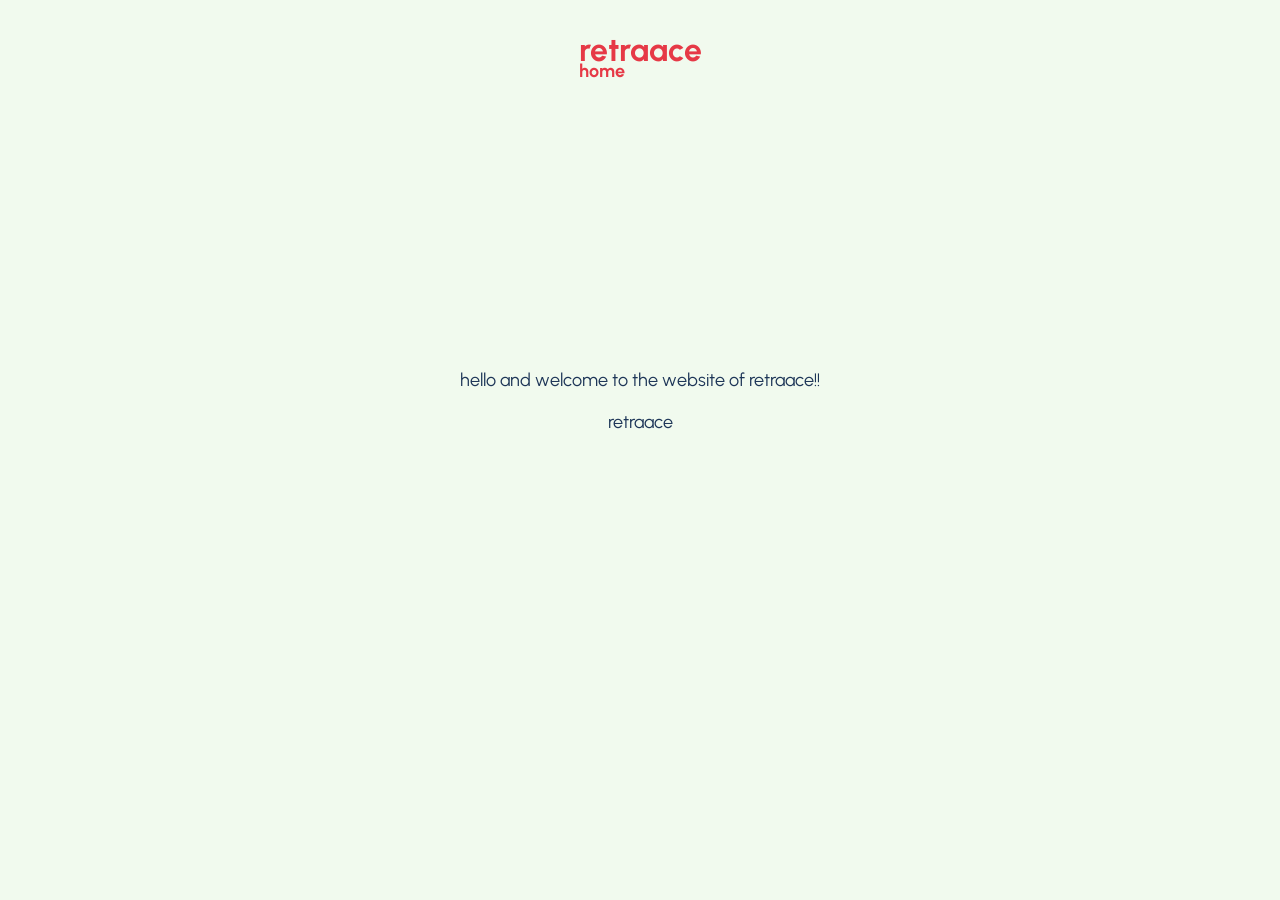
==== index.html @ 487b64af "page transition 2s fade" ====
<!DOCTYPE html>
<html>
<head>
    <link rel="preconnect" href="https://fonts.googleapis.com">
    <link rel="preconnect" href="https://fonts.gstatic.com" crossorigin>
    <link href="https://fonts.googleapis.com/css2?family=Urbanist:ital,wght@1,600&display=swap" rel="stylesheet">

    <title>RETRAACE</title>
    <link rel="stylesheet" href="styles.css">
    <link rel="icon" href="favicon.png">
    <style>
        body {
            opacity: 0;
            transition: opacity 2s;
            transition-timing-function: ease-out;
        }
    </style>
</head>

<body onload="document.body.style.opacity='1'">
    <!-- brand new site hello there i made this myself copyright retraace -->
    
    <h1>retraace</h1>
    <h2>home‎‎‏‏‎ ‎‏‏‎ ‎‏‏‎ ‎‏‏‎ ‎‏‏‎ ‎‏‏‎ ‎‏‏‎ ‎‏‏‎ ‎‏‏‎ ‎‏‏‎ ‎‏‏‎ ‎‏‏‎ ‎‏‏‎ ‎‏‏‎ ‎‏‏‎ ‎‏‏‎ ‎‏‏‎ ‎‏‏‎ ‎‏‏‎ ‎</h2>
    <div>
        
        <p>hello and welcome to the website of retraace!!</p text-align: center;>
        <p>retraace</p text-align: center;>

    </div>
    
</body>
</html>
---- styles.css ----
body {

    font-family: 'Urbanist', sans-serif;

    text-align: center;

    background-color: #F1FAEE;
}

h1 {
    font-size: xx-large;
    color: #E63946;
    line-height: 0%;
    margin-top: 50px;
}

h2 {
    font-size: large;
    color: #E63946;
    line-height: 0%;
}

p {
    font-size: large;
    color: #1D3557;
    line-height: 135%;
}

div {
    height: 200px;
    width: 400px;

    position: fixed;
    top: 50%;
    left: 50%;
    margin-top: -100px;
    margin-left: -200px;
}
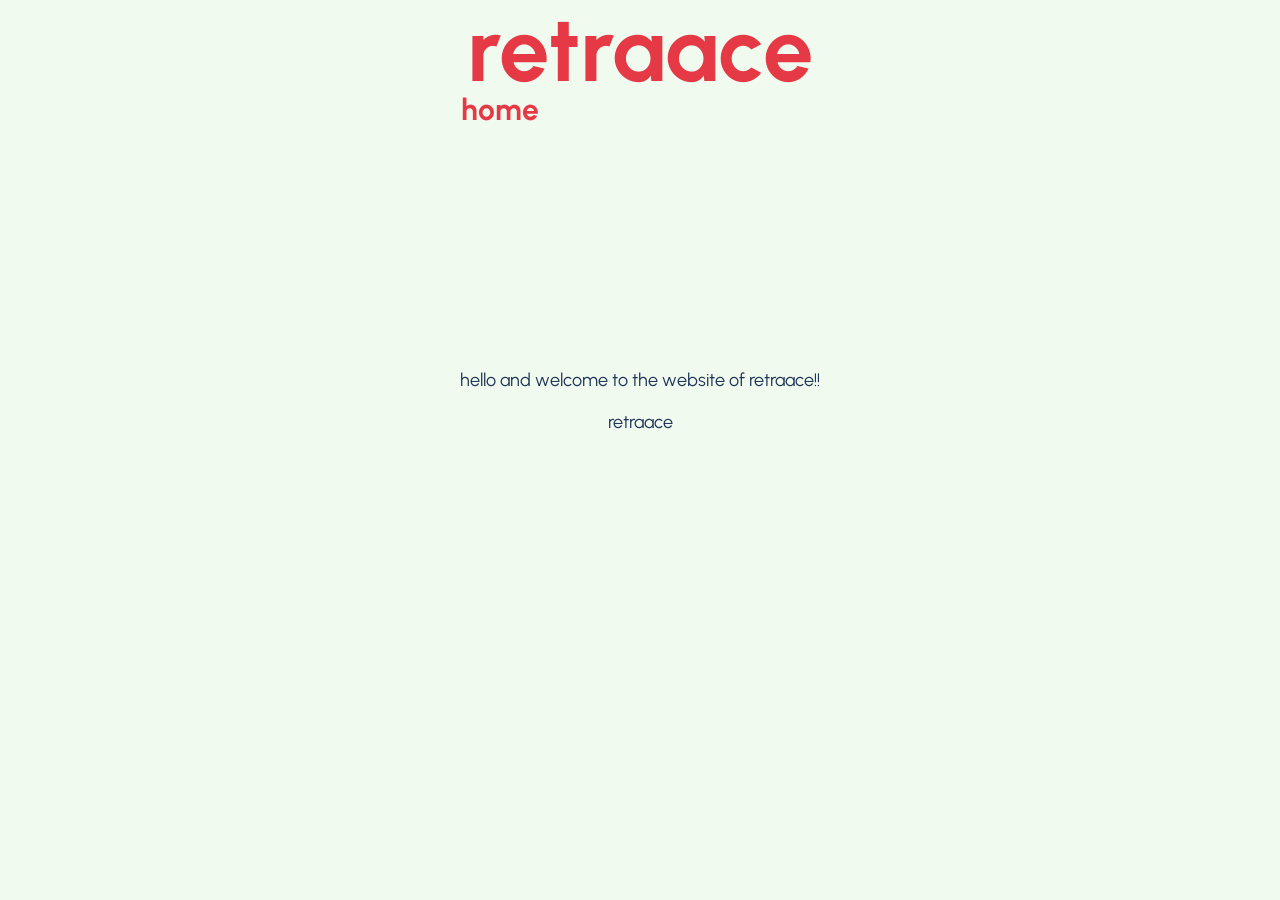
==== commit 7db45dee: "bigger heading" ====
--- a/index.html
+++ b/index.html
@@ -21,7 +21,7 @@
     <!-- brand new site hello there i made this myself copyright retraace -->
     
     <h1>retraace</h1>
-    <h2>home‎‎‏‏‎ ‎‏‏‎ ‎‏‏‎ ‎‏‏‎ ‎‏‏‎ ‎‏‏‎ ‎‏‏‎ ‎‏‏‎ ‎‏‏‎ ‎‏‏‎ ‎‏‏‎ ‎‏‏‎ ‎‏‏‎ ‎‏‏‎ ‎‏‏‎ ‎‏‏‎ ‎‏‏‎ ‎‏‏‎ ‎‏‏‎ ‎</h2>
+    <h2>home‎‎‏‏‎ ‎‏‏‎ ‎‏‏‎ ‎‏‏‎ ‎‏‏‎ ‎‏‏‎ ‎‏‏‎ ‎‏‏‎ ‎‏‏‎ ‎‏‏‎ ‎‏‏‎ ‎‏‏‎ ‎‏‏‎ ‎‏‏‎ ‎‏‏‎ ‎‏‏‎ ‎‏‏‎ ‎‏‏‎  ‎‏‏‎  ‎‏‏‎  ‎‏‏‎  ‎‏‏‎  ‎‏‏‎  ‎‏‏‎  ‎‏‏‎  ‎‏‏‎ ‎‏‏‎  ‎‏‏‎  ‎‏‏‎  ‎‏‏‎  ‎‏‏‎  ‎‏‏‎  ‎‏‏‎  ‎‏‏‎  ‎‏‏‎  ‎‏‏‎  ‎‏‏‎  ‎‏‏‎ ‎‏‏‎  ‎‏ ‎</h2>
     <div>
         
         <p>hello and welcome to the website of retraace!!</p text-align: center;>
--- a/styles.css
+++ b/styles.css
@@ -8,20 +8,20 @@
 }
 
 h1 {
-    font-size: xx-large;
+    font-size: 90px;
     color: #E63946;
     line-height: 0%;
     margin-top: 50px;
 }
 
 h2 {
-    font-size: large;
+    font-size: 30px;
     color: #E63946;
     line-height: 0%;
 }
 
 p {
-    font-size: large;
+    font-size: 18px;
     color: #1D3557;
     line-height: 135%;
 }
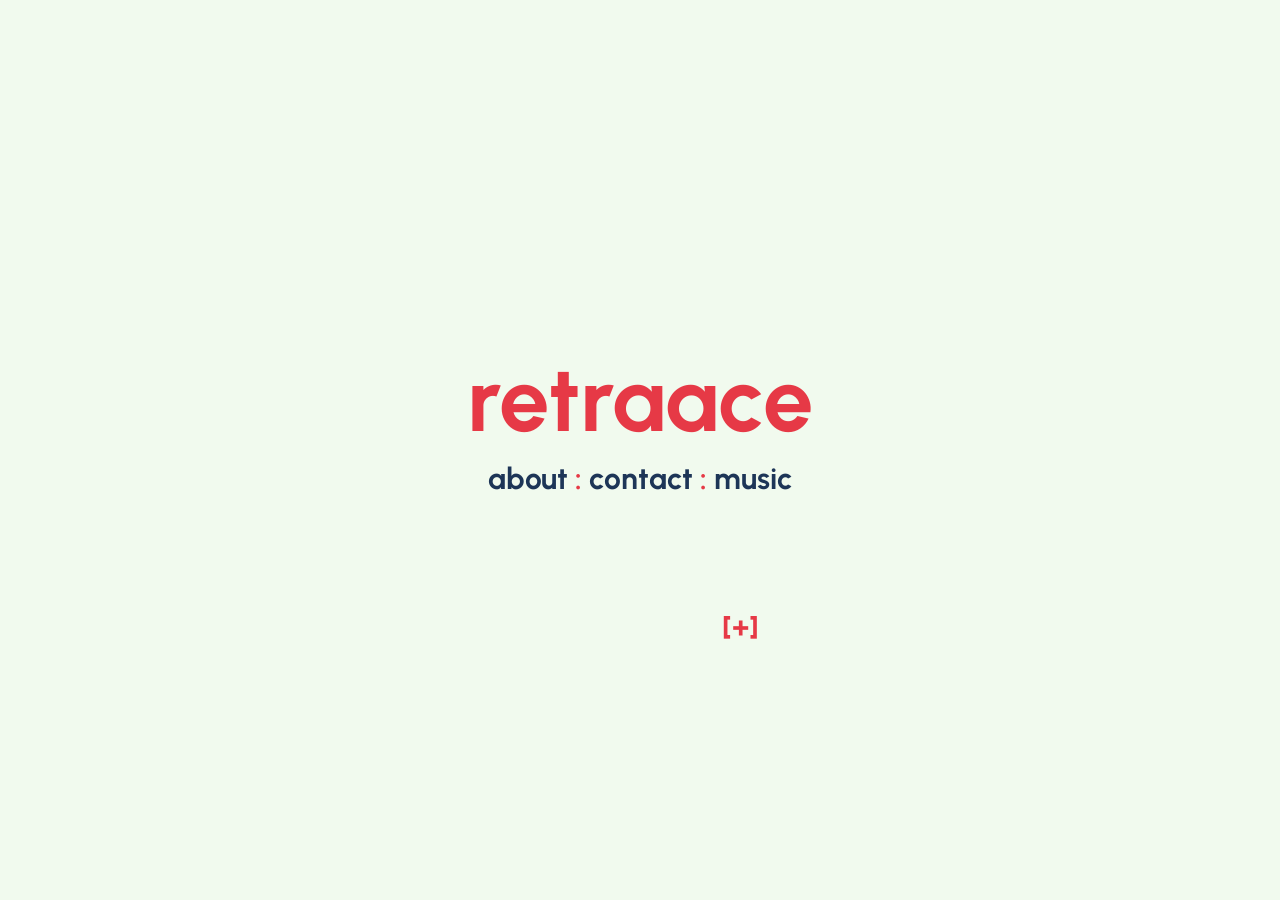
==== commit dd469c15: "new" ====
--- a/index.html
+++ b/index.html
@@ -14,20 +14,45 @@
             transition: opacity 2s;
             transition-timing-function: ease-out;
         }
+        .dropdown {
+        position: relative;
+        display: inline-block;
+        }
+
+        .dropdown-content {
+        display: none;
+        position: absolute;
+        background-color: #f9f9f9;
+        min-width: 160px;
+        box-shadow: 0px 8px 16px 0px rgba(0,0,0,0.2);
+        padding: 12px 16px;
+        z-index: 1;
+        }
+
+        .dropdown:hover .dropdown-content {
+        display: block;
+        }
     </style>
 </head>
 
 <body onload="document.body.style.opacity='1'">
     <!-- brand new site hello there i made this myself copyright retraace -->
-    
-    <h1>retraace</h1>
-    <h2>home‎‎‏‏‎ ‎‏‏‎ ‎‏‏‎ ‎‏‏‎ ‎‏‏‎ ‎‏‏‎ ‎‏‏‎ ‎‏‏‎ ‎‏‏‎ ‎‏‏‎ ‎‏‏‎ ‎‏‏‎ ‎‏‏‎ ‎‏‏‎ ‎‏‏‎ ‎‏‏‎ ‎‏‏‎ ‎‏‏‎  ‎‏‏‎  ‎‏‏‎  ‎‏‏‎  ‎‏‏‎  ‎‏‏‎  ‎‏‏‎  ‎‏‏‎  ‎‏‏‎ ‎‏‏‎  ‎‏‏‎  ‎‏‏‎  ‎‏‏‎  ‎‏‏‎  ‎‏‏‎  ‎‏‏‎  ‎‏‏‎  ‎‏‏‎  ‎‏‏‎  ‎‏‏‎  ‎‏‏‎ ‎‏‏‎  ‎‏ ‎</h2>
+
     <div>
-        
-        <p>hello and welcome to the website of retraace!!</p text-align: center;>
-        <p>retraace</p text-align: center;>
+        <h1>retraace</h1>
+        <h2>
+            <a href="/about.html">about</a> :
+            <a href="/contact.html">contact</a> :
+            <a href="/music.html">music</a>
+        </h2> 
+        <div class="dropdown">
+            <h2>[+]</h2>
+            <div class="dropdown-content">
+              <h2>Hello World!</h2>
+            </div>
+        </div>
+    </div>
 
-    </div>
     
 </body>
 </html>
--- a/styles.css
+++ b/styles.css
@@ -17,14 +17,31 @@
 h2 {
     font-size: 30px;
     color: #E63946;
-    line-height: 0%;
 }
+
+a {
+    text-decoration-color: grey;
+    text-decoration-line: none;
+    
+}
+
+a:visited {
+    color: #1D3557;
+}
+a:link {
+    color: #1D3557;
+}
+a:hover {
+    color: #1D3557;
+}
+  
 
 p {
     font-size: 18px;
     color: #1D3557;
     line-height: 135%;
 }
+
 
 div {
     height: 200px;
@@ -35,4 +52,29 @@
     left: 50%;
     margin-top: -100px;
     margin-left: -200px;
-}+}
+
+.dropdown {
+    display: inline-block;
+    position: relative;
+  }
+  .dropdown-content {
+    display: none;
+    position: absolute;
+    width: 100%;
+    overflow: auto;
+    box-shadow: 0px 10px 10px 0px rgba(0,0,0,0.4);
+  }
+  .dropdown:hover .dropdown-content {
+    display: block;
+  }
+  .dropdown-content a {
+    display: block;
+    color: #000000;
+    padding: 5px;
+    text-decoration: none;
+  }
+  .dropdown-content a:hover {
+    color: #FFFFFF;
+    background-color: #00A4BD;
+  }
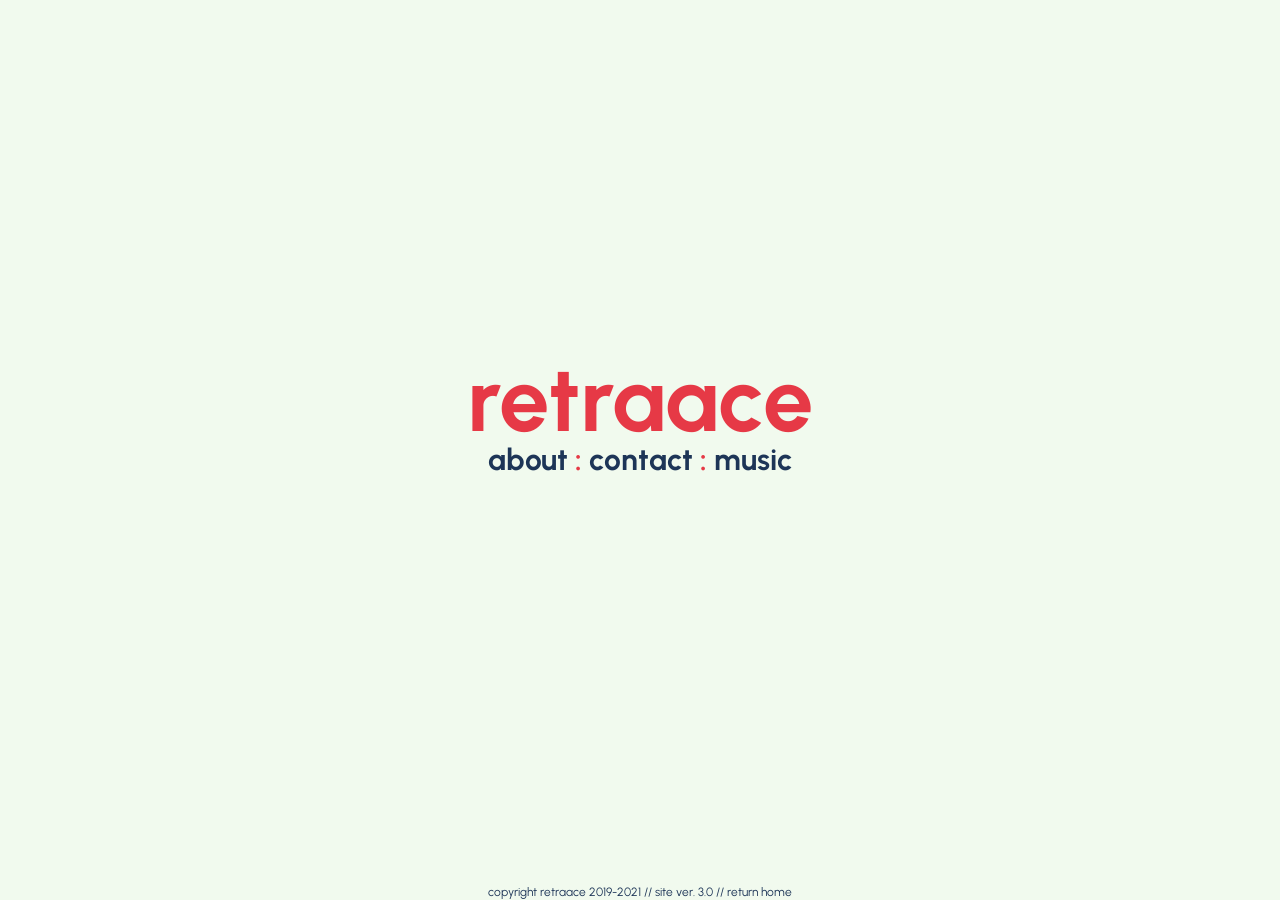
==== commit d1af1df3: "footer n about page" ====
--- a/index.html
+++ b/index.html
@@ -45,14 +45,21 @@
             <a href="/contact.html">contact</a> :
             <a href="/music.html">music</a>
         </h2> 
+        
+        <!--
         <div class="dropdown">
             <h2>[+]</h2>
             <div class="dropdown-content">
               <h2>Hello World!</h2>
             </div>
-        </div>
+        </div> -->
+
+
     </div>
 
-    
+
+    <footer>
+        copyright retraace 2019-2021 // site ver. 3.0 // <a href="/index.html">return home</a>
+    </footer>
 </body>
 </html>
--- a/styles.css
+++ b/styles.css
@@ -17,6 +17,8 @@
 h2 {
     font-size: 30px;
     color: #E63946;
+    line-height: 0%;
+
 }
 
 a {
@@ -42,6 +44,16 @@
     line-height: 135%;
 }
 
+footer {
+    position: fixed;
+    left: 0;
+    bottom: 0;
+    width: 100%;
+    font-size: 12px;
+    text-align: center;
+    color: #1D3557;
+    line-height: 135%;
+}
 
 div {
     height: 200px;
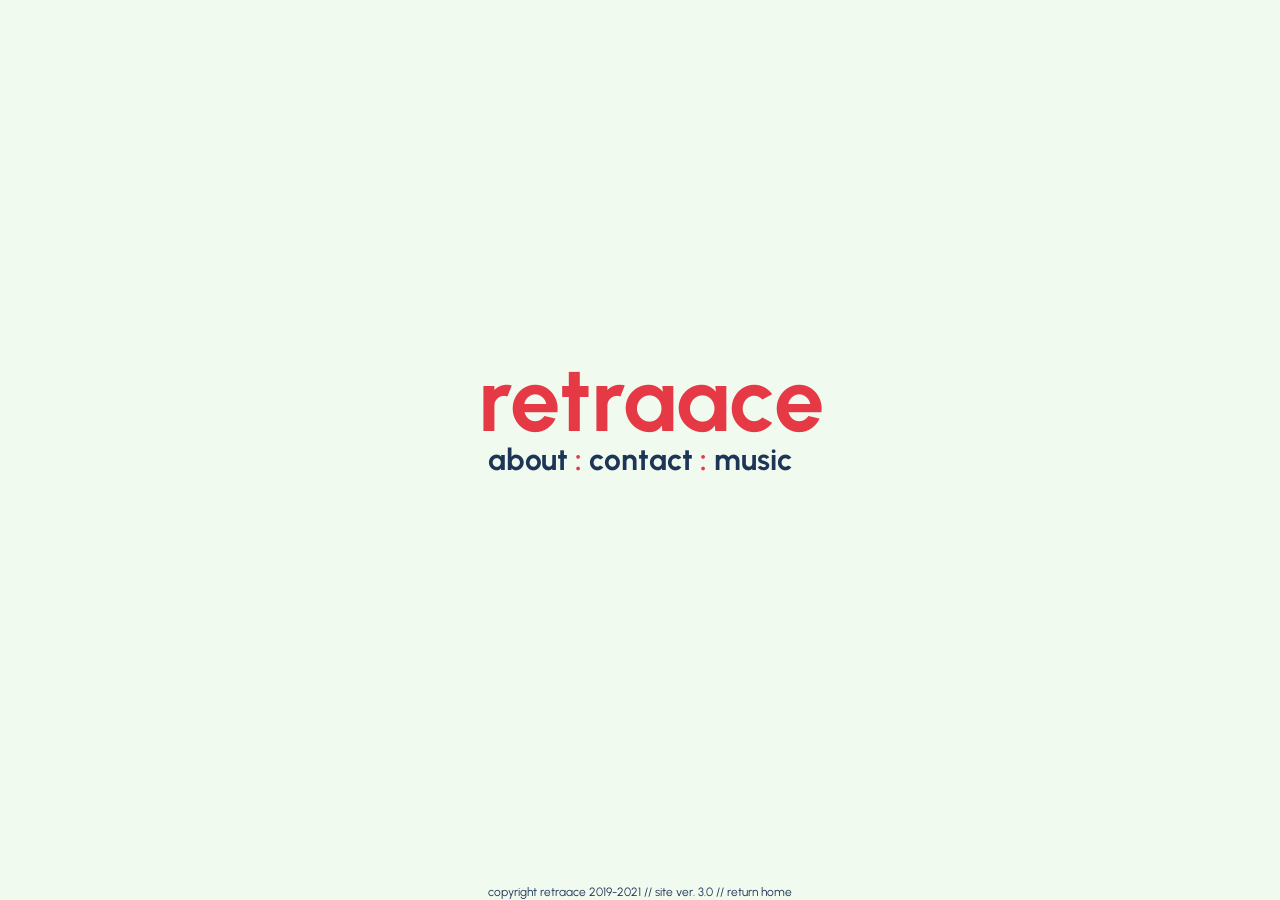
==== commit c2ce41e2: "Update index.html centre title" ====
--- a/index.html
+++ b/index.html
@@ -39,7 +39,7 @@
     <!-- brand new site hello there i made this myself copyright retraace -->
 
     <div>
-        <h1>retraace</h1>
+        <h1>‏‏‎‏‏‎ ‎retraace</h1>
         <h2>
             <a href="/about.html">about</a> :
             <a href="/contact.html">contact</a> :
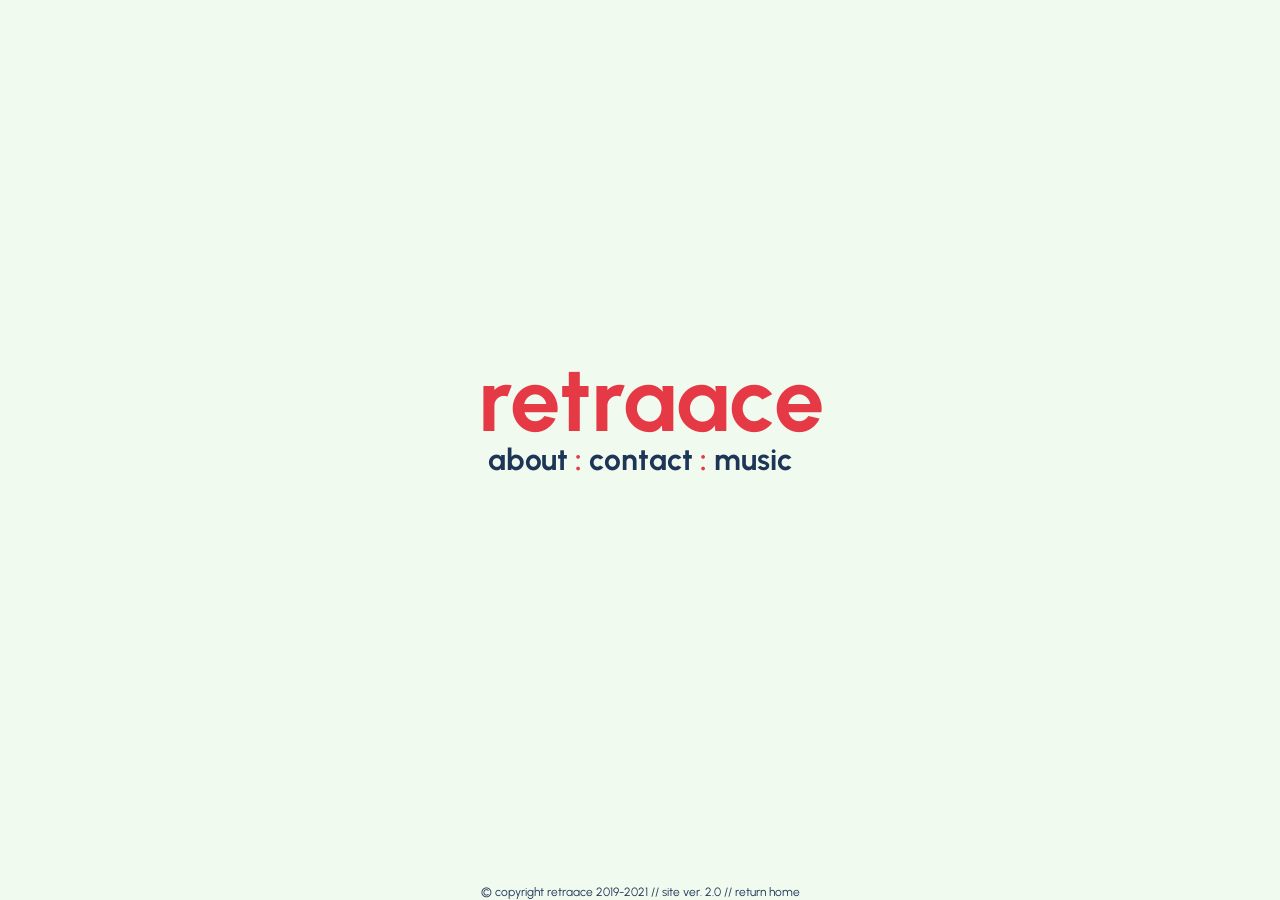
==== commit 11347557: "story" ====
--- a/index.html
+++ b/index.html
@@ -43,7 +43,7 @@
         <h2>
             <a href="/about.html">about</a> :
             <a href="/contact.html">contact</a> :
-            <a href="/music.html">music</a>
+            <a href="https://retraace.bandcamp.com/">music</a>
         </h2> 
         
         <!--
@@ -59,7 +59,7 @@
 
 
     <footer>
-        copyright retraace 2019-2021 // site ver. 3.0 // <a href="/index.html">return home</a>
+        <a href="/Unknown.html">©</a> copyright retraace 2019-2021 // <a href="/archive.html">site ver. 2.0</a> // <a href="/index.html">return home</a>
     </footer>
 </body>
 </html>
--- a/styles.css
+++ b/styles.css
@@ -20,6 +20,14 @@
     line-height: 0%;
 
 }
+
+h3 {
+    font-size: 20px;
+    color: #E63946;
+    line-height: 0%;
+
+}
+
 
 a {
     text-decoration-color: grey;
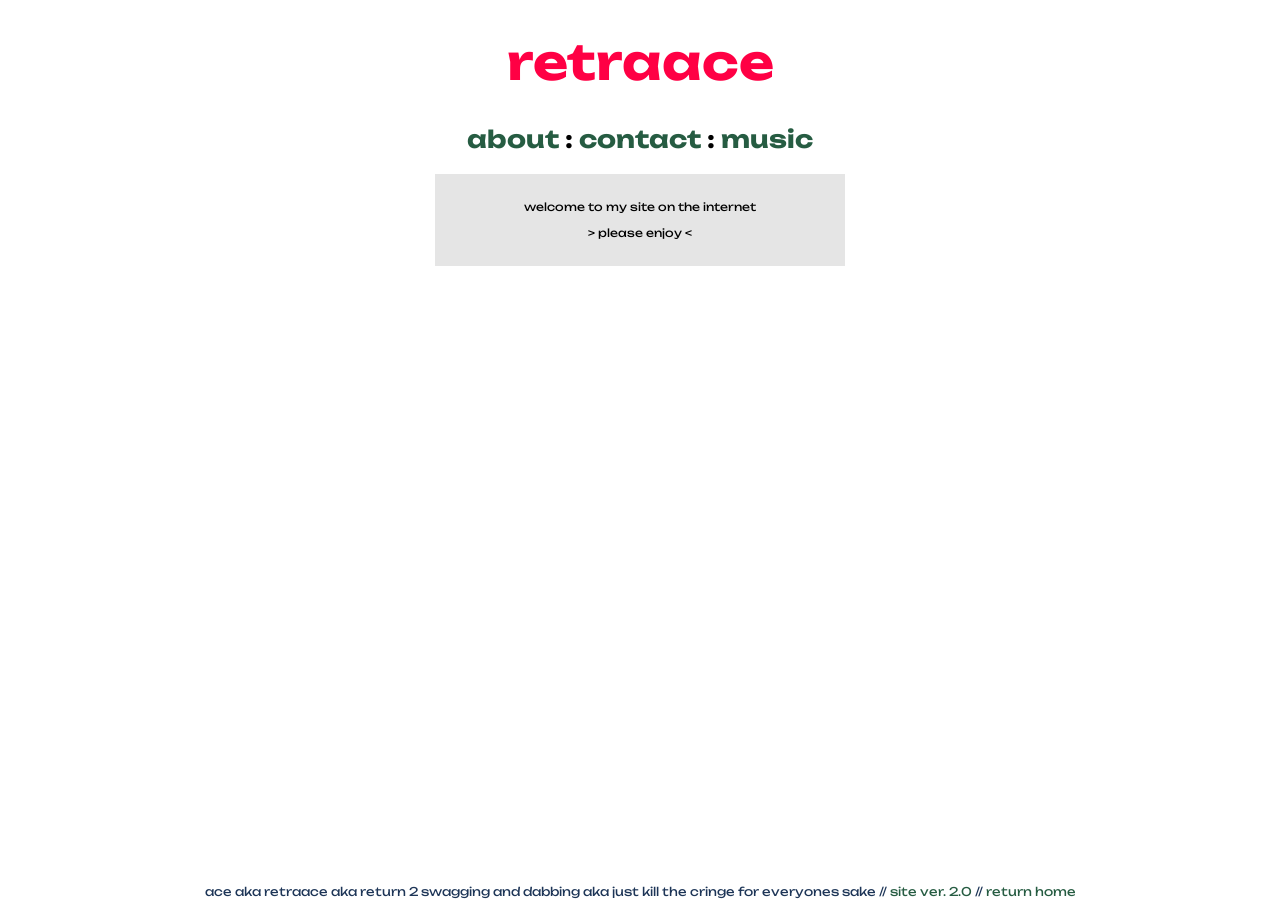
==== commit d4f642b2: "start ver 3.0" ====
--- a/index.html
+++ b/index.html
@@ -1,65 +1,30 @@
 <!DOCTYPE html>
-<html>
+<html lang="en">
 <head>
+    <meta charset="UTF-8">
+    <meta http-equiv="X-UA-Compatible" content="IE=edge">
+    <meta name="viewport" content="width=device-width, initial-scale=1.0">
+
     <link rel="preconnect" href="https://fonts.googleapis.com">
     <link rel="preconnect" href="https://fonts.gstatic.com" crossorigin>
-    <link href="https://fonts.googleapis.com/css2?family=Urbanist:ital,wght@1,600&display=swap" rel="stylesheet">
-
-    <title>RETRAACE</title>
+    <link href="https://fonts.googleapis.com/css2?family=Unbounded&display=swap" rel="stylesheet">
     <link rel="stylesheet" href="styles.css">
-    <link rel="icon" href="favicon.png">
-    <style>
-        body {
-            opacity: 0;
-            transition: opacity 2s;
-            transition-timing-function: ease-out;
-        }
-        .dropdown {
-        position: relative;
-        display: inline-block;
-        }
-
-        .dropdown-content {
-        display: none;
-        position: absolute;
-        background-color: #f9f9f9;
-        min-width: 160px;
-        box-shadow: 0px 8px 16px 0px rgba(0,0,0,0.2);
-        padding: 12px 16px;
-        z-index: 1;
-        }
-
-        .dropdown:hover .dropdown-content {
-        display: block;
-        }
-    </style>
+    <title>retraace</title>
 </head>
-
-<body onload="document.body.style.opacity='1'">
-    <!-- brand new site hello there i made this myself copyright retraace -->
-
+<body>
+    <h1>retraace</h1>
+    <h2>
+        <a href="about.html">about</a> :
+        <a href="contact.html">contact</a> :
+        <a href="music.html">music</a>
+    </h2>
     <div>
-        <h1>‏‏‎‏‏‎ ‎retraace</h1>
-        <h2>
-            <a href="/about.html">about</a> :
-            <a href="/contact.html">contact</a> :
-            <a href="https://retraace.bandcamp.com/">music</a>
-        </h2> 
-        
-        <!--
-        <div class="dropdown">
-            <h2>[+]</h2>
-            <div class="dropdown-content">
-              <h2>Hello World!</h2>
-            </div>
-        </div> -->
-
-
-    </div>
-
+    <p>welcome to my site on the internet</p>
+    <p>> please enjoy <</p>
+    </div>  
 
     <footer>
-        <a href="/Unknown.html">©</a> copyright retraace 2019-2021 // <a href="/archive.html">site ver. 2.0</a> // <a href="/index.html">return home</a>
+        ace aka retraace aka return 2 swagging and dabbing aka just kill the cringe for everyones sake // <a href="archive.html">site ver. 2.0</a> // <a href="index.html">return home</a>
     </footer>
 </body>
 </html>
--- a/styles.css
+++ b/styles.css
@@ -1,55 +1,39 @@
 body {
-
-    font-family: 'Urbanist', sans-serif;
-
+    font-family: 'Unbounded', cursive;
+    background-color: #ffffff;
     text-align: center;
-
-    background-color: #F1FAEE;
+    
 }
 
 h1 {
-    font-size: 90px;
-    color: #E63946;
-    line-height: 0%;
-    margin-top: 50px;
+    font-size: 3em;
+    color:  #ff0044;
+    /*text-shadow: 0.8vw 0.8vw #a22633;*/
+}
+p {
+    font-size: 0.7em;
+}
+a:visited {
+    color: #265c42;
+  }
+
+a:hover {
+    color: #265c42;
 }
 
-h2 {
-    font-size: 30px;
-    color: #E63946;
-    line-height: 0%;
-
+a {
+    color: #265c42;
+    text-decoration-color: grey;
+    text-decoration-line: none;
 }
 
-h3 {
-    font-size: 20px;
-    color: #E63946;
-    line-height: 0%;
-
-}
-
-
-a {
-    text-decoration-color: grey;
-    text-decoration-line: none;
-    
-}
-
-a:visited {
-    color: #1D3557;
-}
-a:link {
-    color: #1D3557;
-}
-a:hover {
-    color: #1D3557;
-}
-  
-
-p {
-    font-size: 18px;
-    color: #1D3557;
-    line-height: 135%;
+div {
+    background-color: #e5e5e5;
+    margin: auto;
+    width: 30%;
+    padding: 15px;
+    margin-top: 7px;
+    text-align: center;
 }
 
 footer {
@@ -63,38 +47,24 @@
     line-height: 135%;
 }
 
-div {
-    height: 200px;
-    width: 400px;
+img {
+    max-width: 100%;
+    max-height: 100%;
+    width: 300px;
+    height: 300px;
+    object-fit: cover;
 
-    position: fixed;
-    top: 50%;
-    left: 50%;
-    margin-top: -100px;
-    margin-left: -200px;
+
 }
 
-.dropdown {
+.music-item {
+    list-style: none;
     display: inline-block;
     position: relative;
-  }
-  .dropdown-content {
-    display: none;
-    position: absolute;
-    width: 100%;
-    overflow: auto;
-    box-shadow: 0px 10px 10px 0px rgba(0,0,0,0.4);
-  }
-  .dropdown:hover .dropdown-content {
-    display: block;
-  }
-  .dropdown-content a {
-    display: block;
-    color: #000000;
-    padding: 5px;
-    text-decoration: none;
-  }
-  .dropdown-content a:hover {
-    color: #FFFFFF;
-    background-color: #00A4BD;
-  }+
+}
+
+.music-item p {
+    padding-bottom: 2em;
+}
+
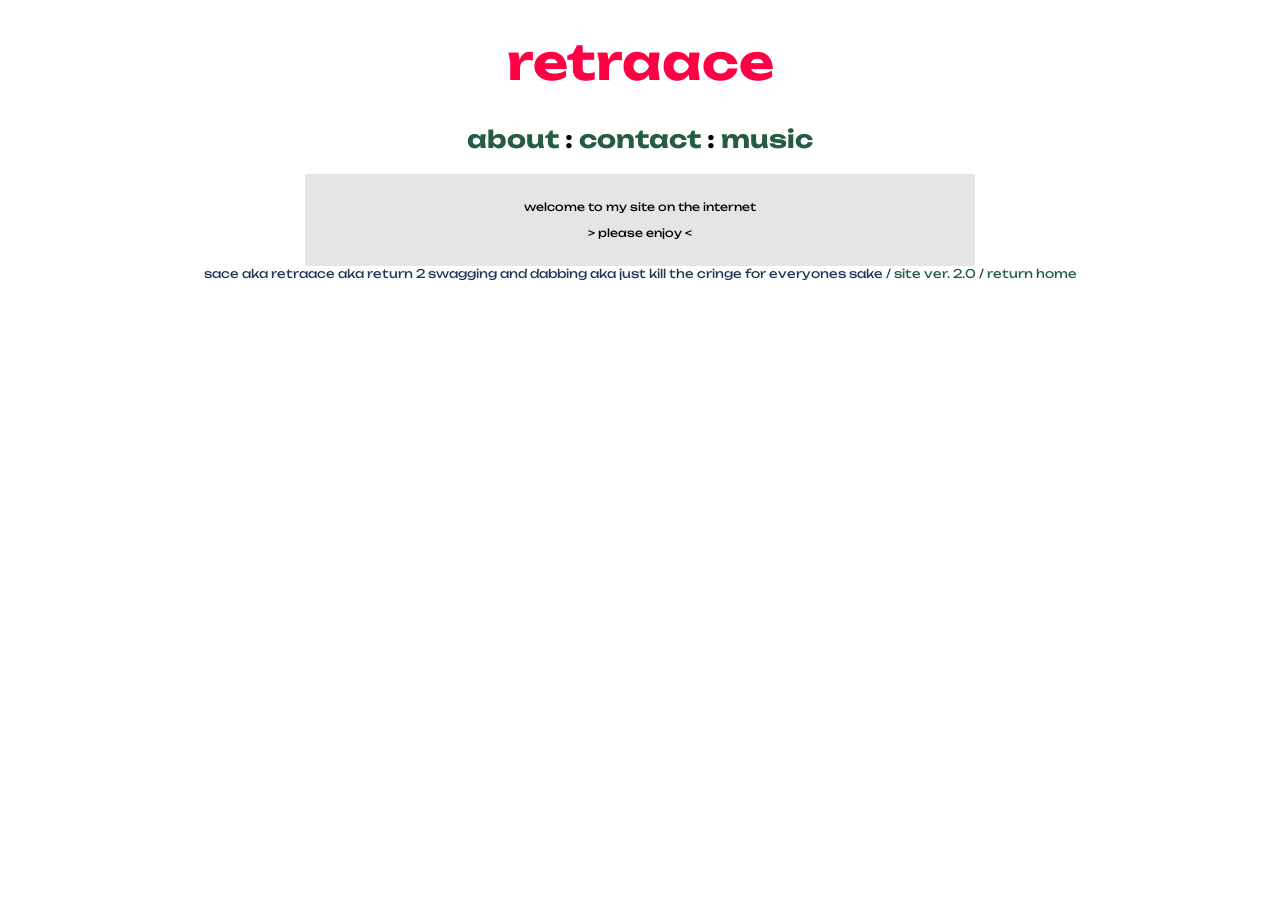
==== commit 7ceef755: "add persistent footer using js" ====
--- a/index.html
+++ b/index.html
@@ -9,7 +9,9 @@
     <link rel="preconnect" href="https://fonts.gstatic.com" crossorigin>
     <link href="https://fonts.googleapis.com/css2?family=Unbounded&display=swap" rel="stylesheet">
     <link rel="stylesheet" href="styles.css">
-    <title>retraace</title>
+    <title>retraace</title> 
+
+    <script type=module src=main.js></script>
 </head>
 <body>
     <h1>retraace</h1>
@@ -23,8 +25,7 @@
     <p>> please enjoy <</p>
     </div>  
 
-    <footer>
-        ace aka retraace aka return 2 swagging and dabbing aka just kill the cringe for everyones sake // <a href="archive.html">site ver. 2.0</a> // <a href="index.html">return home</a>
-    </footer>
+    <my-footer></my-footer>
+    
 </body>
 </html>
--- a/styles.css
+++ b/styles.css
@@ -30,14 +30,13 @@
 div {
     background-color: #e5e5e5;
     margin: auto;
-    width: 30%;
+    width: 50vw;
     padding: 15px;
     margin-top: 7px;
     text-align: center;
 }
 
 footer {
-    position: fixed;
     left: 0;
     bottom: 0;
     width: 100%;
@@ -52,7 +51,7 @@
     max-height: 100%;
     width: 300px;
     height: 300px;
-    object-fit: cover;
+    object-fit: contain;
 
 
 }
